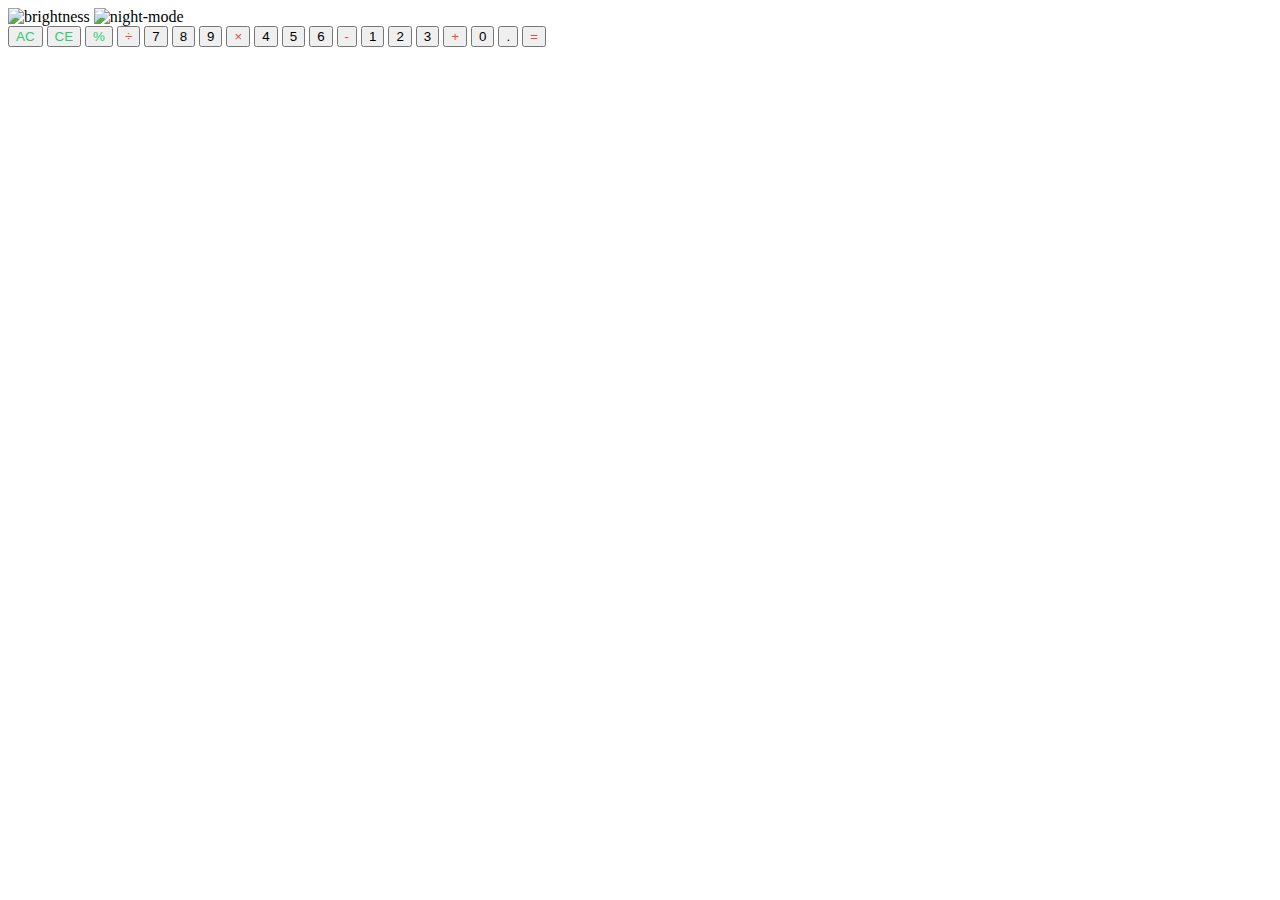
==== index.html @ 2bdc8c23 "initial file" ====
<!DOCTYPE html>
<html lang="en">
<head>
    <meta charset="UTF-8">
    <meta http-equiv="X-UA-Compatible" content="IE=edge">
    <meta name="viewport" content="width=device-width, initial-scale=1.0">
    <title>Calculator</title>
    <link rel="stylesheet" href="calculator.css">
</head>
<body>

    <div id="main">

        <div id="calculator-body">

            <div id="output">
                <div id="icon">
                    <img src="../logo/brightness.svg" alt="brightness" id="brightness" class="bright" onclick="theme2()">
                    <img src="../logo/moon.svg" alt="night-mode" id="night" class="moon" onclick="theme1()">
                </div>
                <div id="prev-output" class="output-style"></div>
                <div id="cur-output" class="output-style"></div>
            </div>

            <div id="all-buttons">
                <button id="all-clear" class="btn" style="color: #2ECC71;">AC</button>
                <button id="backspace" class="btn" style="color: #2ECC71;">CE</button>
                <button class="operator btn" style="color: #2ECC71;">%</button>
                <button class="operator btn" style="color: #E74C3C;">÷</button>
                <button class="number btn">7</button>
                <button class="number btn">8</button>
                <button class="number btn">9</button>
                <button class="operator btn" style="color: #E74C3C;">×</button>
                <button class="number btn">4</button>
                <button class="number btn">5</button>
                <button class="number btn">6</button>
                <button class="operator btn" style="color: #E74C3C;">-</button>
                <button class="number btn">1</button>
                <button class="number btn">2</button>
                <button class="number btn">3</button>
                <button class="operator btn" style="color: #E74C3C">+</button>
                <button class="number btn">0</button>
                <button class="number btn">.</button>
                <button class="operator btn" id="spacing" style="color: #E74C3C;">=</button>
            </div>

        </div>

    </div>
    <script src="calculator.js"></script>
</body>
</html>
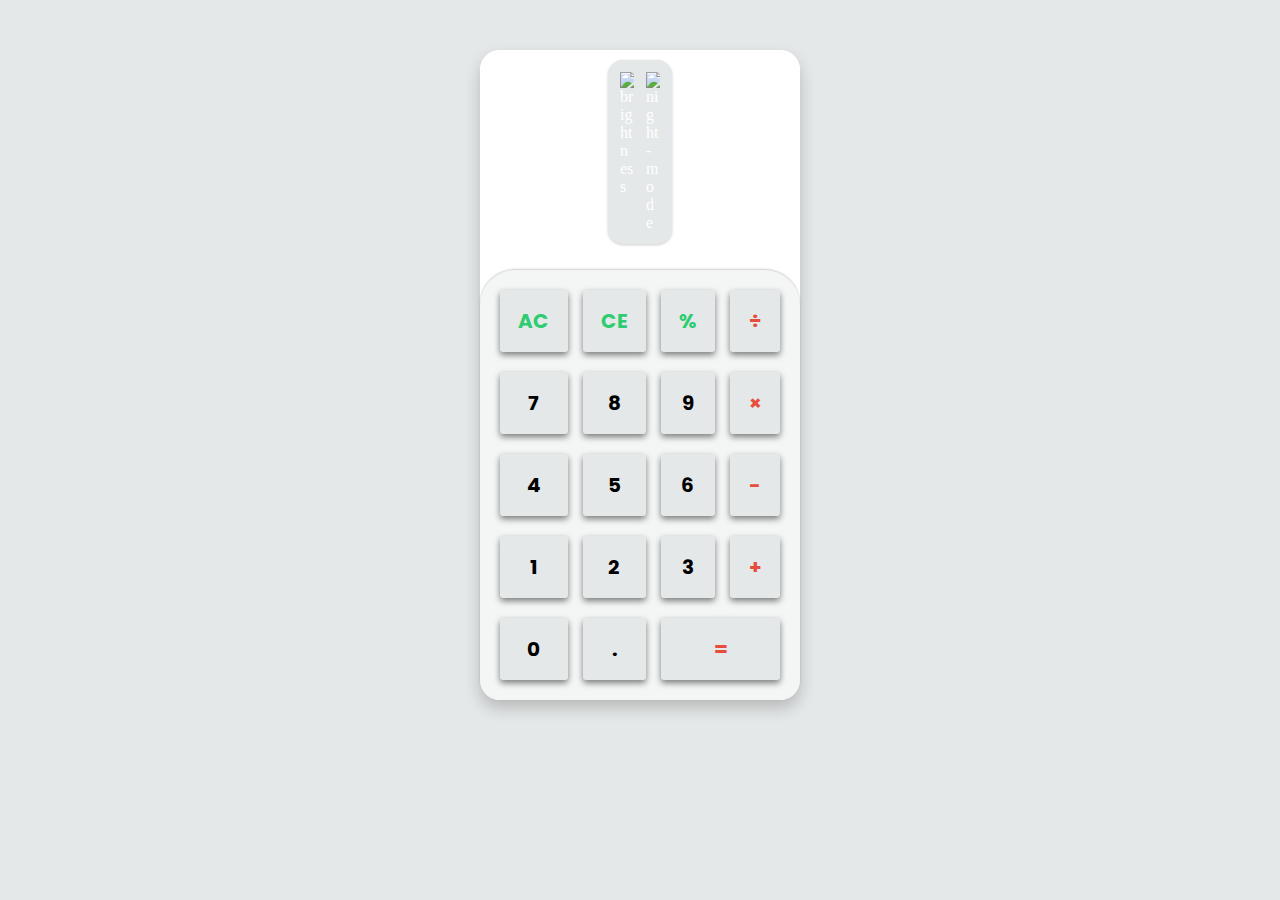
==== commit fd1b3980: "update" ====
--- a/index.html
+++ b/index.html
@@ -5,7 +5,7 @@
     <meta http-equiv="X-UA-Compatible" content="IE=edge">
     <meta name="viewport" content="width=device-width, initial-scale=1.0">
     <title>Calculator</title>
-    <link rel="stylesheet" href="calculator.css">
+    <link rel="stylesheet" href="style.css">
 </head>
 <body>
 
--- a/style.css
+++ b/style.css
@@ -0,0 +1,172 @@
+@import url('https://fonts.googleapis.com/css2?family=Poppins:wght@400;500&display=swap');
+
+*{
+    padding: 0;
+    margin: 0;
+    box-sizing: border-box;
+}
+
+#main{
+    background-color: #E5E8E8;
+    min-height: 100vh;
+    width: 100%;
+    overflow: auto;
+}
+
+#calculator-body{
+    width: 25%;
+    margin: 50px auto auto auto;
+    background-color: white;
+    box-shadow: 0px 8px 16px 0px rgba(0, 0, 0, 0.2);
+    border-radius: 20px;
+}
+
+#output{
+    background-color: rgb(255, 255, 255);
+    width: 100%;
+    height: 220px;
+    
+    border-top-right-radius: 20px;
+    border-top-left-radius: 20px;
+    display: flex;
+    flex-direction: column;
+    justify-content: space-around;
+    align-items: flex-end;
+    word-wrap: break-word;
+    word-break: break-all;
+}
+
+.output-style{
+    width: 100%;
+    height: 50%;
+    display: flex;
+    flex-direction: column;
+    align-items: flex-end;
+    padding: 15px;
+    font-family: 'Poppins', sans-serif;
+    font-size:  2rem;
+    word-wrap: break-word;
+    word-break: break-all;
+}
+
+#prev-output{
+    color: gray;
+}
+
+#cur-output{
+    color: black;
+}
+
+#output span{
+    width: 25px;
+    margin: 10px auto;
+}
+
+#icon{
+    width: 20%;
+    display: flex;
+    justify-content: space-between;
+    margin: 10px auto;
+    background-color: #E5E8E8;
+    padding: 12px;
+    border-radius: 15px;
+    box-shadow: 0px 1px 3px 0px rgba(0, 0, 0, 0.2);
+}
+
+
+
+#brightness{
+    width: 35%;
+    cursor: pointer;
+    color: white;
+}
+
+#night{
+    width: 35%;
+    cursor: pointer;
+    color: white;
+}
+
+#all-buttons{
+    display: grid;
+    grid-template-columns: auto auto auto auto;
+    padding: 20px;
+    grid-column-gap: 15px;
+    grid-row-gap: 20px;
+    border-top-left-radius: 35px;
+    border-top-right-radius: 35px;
+    border-bottom-left-radius: 20px;
+    border-bottom-right-radius: 20px;
+    background-color: #F4F6F6;
+    width: 100%;
+    box-shadow: 0px -1px 2px 0px rgba(0, 0, 0, 0.2);
+}
+
+.btn{
+    padding: 16px;
+    font-family: 'Poppins', sans-serif;
+    font-size: 20px;
+    font-weight: bold;
+    cursor: pointer;
+    border: none;
+    border-radius: 3px;
+    box-shadow: 0px 3px 6px 0px rgba(0, 0, 0, 0.5);
+    background-color: #E5E8E8;
+}
+
+#spacing{
+    grid-column: 3/5;
+}
+.btn:active{
+    box-shadow: 0px 0.2px 1px 0px rgba(0, 0, 0, 0.3);
+}
+
+@media only screen and (max-width: 1200px){
+    #calculator-body{
+        width: 30%;
+        margin: 50px auto auto auto;
+        background-color: white;
+        box-shadow: 0px 8px 16px 0px rgba(0, 0, 0, 0.2);
+        border-radius: 20px;
+    }
+}
+
+@media only screen and (max-width: 1000px){
+    #calculator-body{
+        width: 40%;
+        margin: 50px auto auto auto;
+        background-color: white;
+        box-shadow: 0px 8px 16px 0px rgba(0, 0, 0, 0.2);
+        border-radius: 20px;
+    }
+}
+
+@media only screen and (max-width: 800px){
+    #calculator-body{
+        width: 50%;
+        margin: 50px auto auto auto;
+        background-color: white;
+        box-shadow: 0px 8px 16px 0px rgba(0, 0, 0, 0.2);
+        border-radius: 20px;
+    }
+}
+
+@media only screen and (max-width: 700px){
+    #calculator-body{
+        width: 60%;
+        margin: 50px auto auto auto;
+        background-color: white;
+        box-shadow: 0px 8px 16px 0px rgba(0, 0, 0, 0.2);
+        border-radius: 20px;
+    }
+}
+
+@media only screen and (max-width: 500px){
+    #calculator-body{
+        width: 90%;
+        margin: 50px auto auto auto;
+        background-color: white;
+        box-shadow: 0px 8px 16px 0px rgba(0, 0, 0, 0.2);
+        border-radius: 20px;
+    }
+}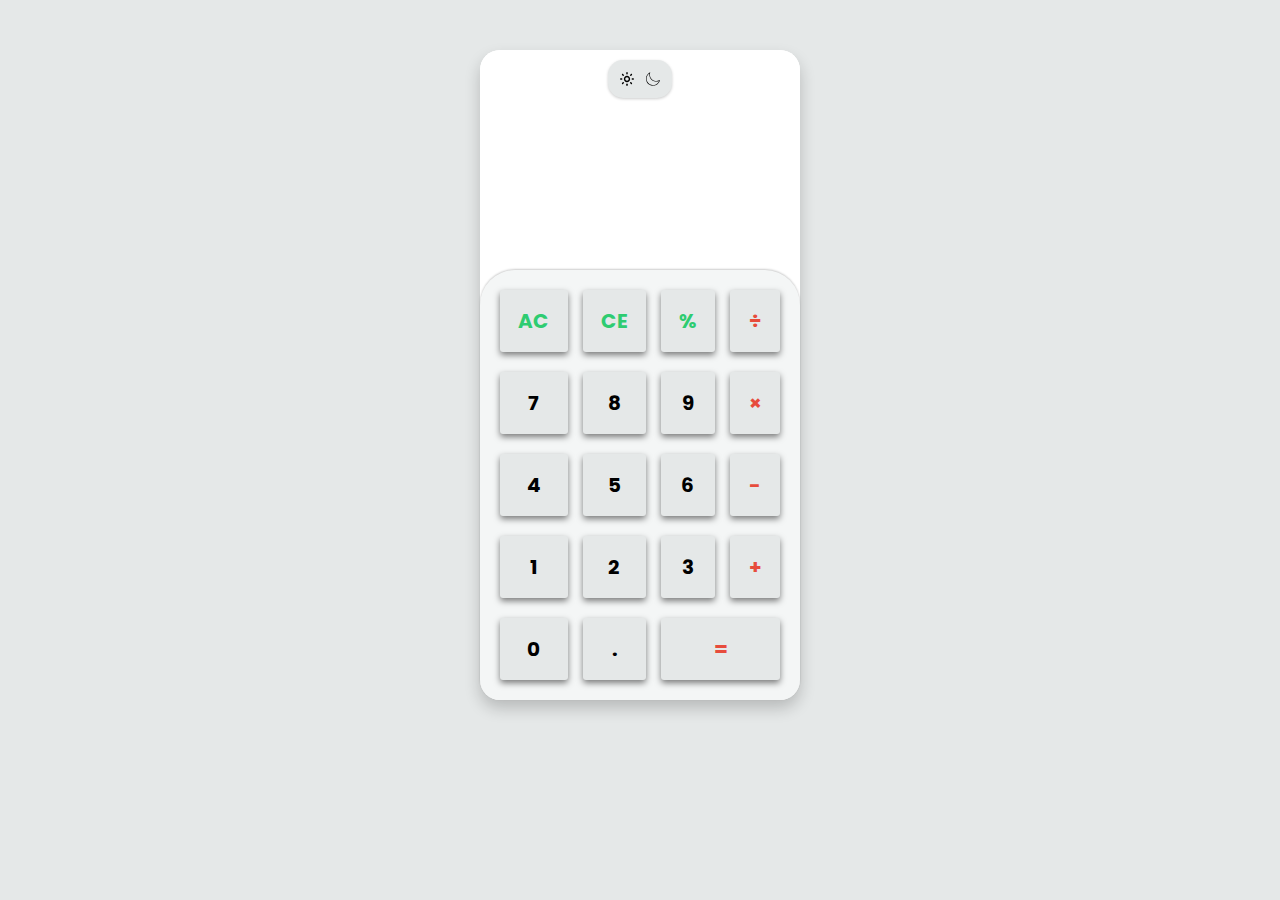
==== commit 676462c4: "updating file" ====
--- a/index.html
+++ b/index.html
@@ -15,8 +15,8 @@
 
             <div id="output">
                 <div id="icon">
-                    <img src="../logo/brightness.svg" alt="brightness" id="brightness" class="bright" onclick="theme2()">
-                    <img src="../logo/moon.svg" alt="night-mode" id="night" class="moon" onclick="theme1()">
+                    <img src="./icon/brightness.svg" alt="brightness" id="brightness" class="bright" onclick="theme2()">
+                    <img src="./icon/moon.svg" alt="night-mode" id="night" class="moon" onclick="theme1()">
                 </div>
                 <div id="prev-output" class="output-style"></div>
                 <div id="cur-output" class="output-style"></div>
